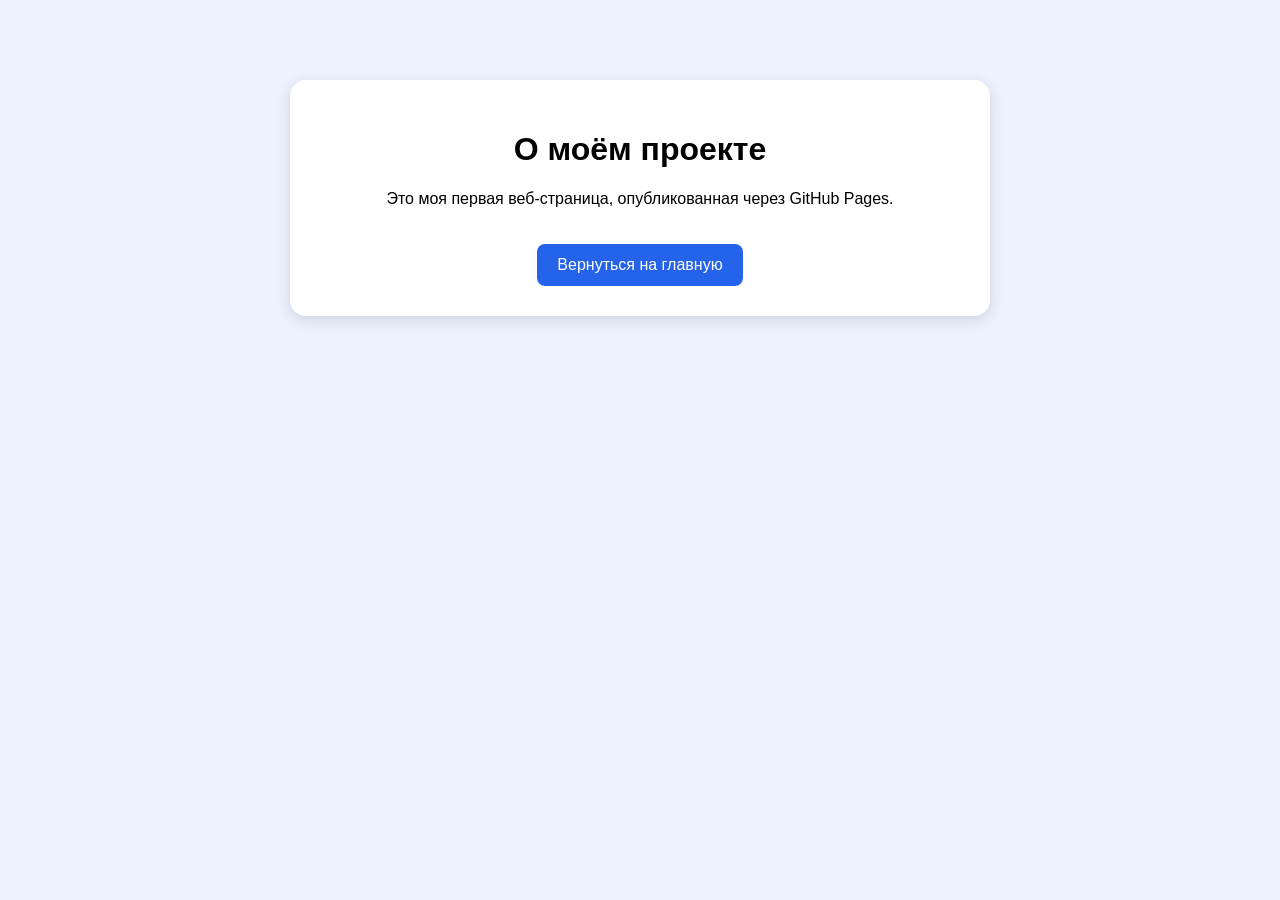
==== about.html @ 923e3d89 "Добавил страницу о проекте" ====
<!DOCTYPE html>
<html lang="ru">
<head>
  <meta charset="UTF-8">
  <title>О проекте</title>
  <link rel="stylesheet" href="styles.css">
</head>
<body>
  <div class="card">
    <h1>О моём проекте</h1>
    <p>Это моя первая веб-страница, опубликованная через GitHub Pages.</p>

    <a class="button" href="index.html">
      Вернуться на главную
    </a>
  </div>
</body>
</html>
---- styles.css ----
body {
  font-family: Arial, sans-serif;
  max-width: 700px;
  margin: 60px auto;
  padding: 20px;
  background: #eef2ff;
}

.card {
  padding: 30px;
  background: white;
  border-radius: 16px;
  text-align: center;
  box-shadow: 0 4px 15px #0002;
}

img {
  width: 250px;
  border-radius: 12px;
}

.button {
  display: inline-block;
  margin-top: 20px;
  padding: 12px 20px;
  color: white;
  background: #2563eb;
  border-radius: 8px;
  text-decoration: none;
}

.button:hover {
  background: #1d4ed8;
}
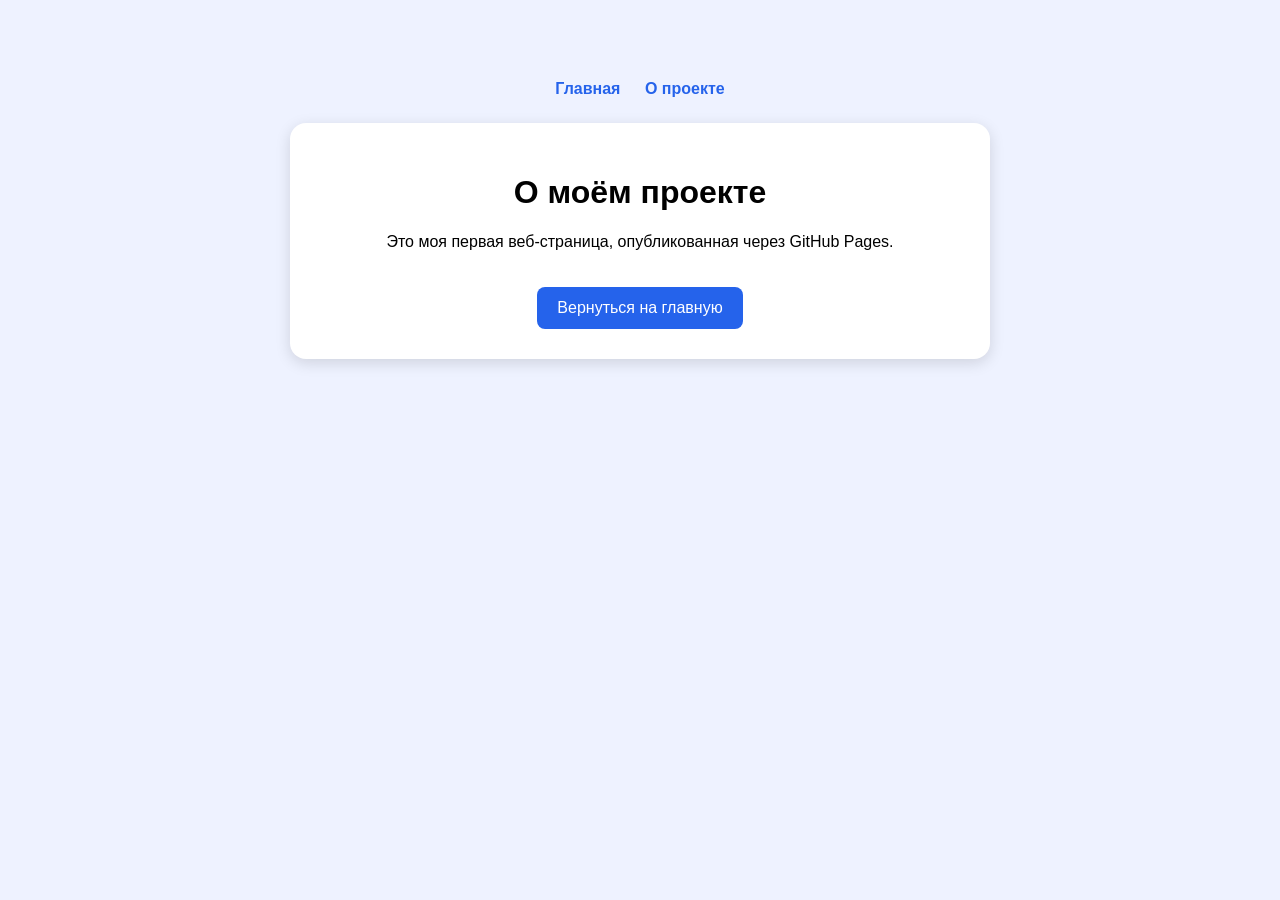
==== commit 06b96da5: "Добавил меню, карточки и интерактивную кнопку" ====
--- a/about.html
+++ b/about.html
@@ -6,6 +6,10 @@
   <link rel="stylesheet" href="styles.css">
 </head>
 <body>
+	<nav class="menu">
+  <a href="index.html">Главная</a>
+  <a href="about.html">О проекте</a>
+</nav>
   <div class="card">
     <h1>О моём проекте</h1>
     <p>Это моя первая веб-страница, опубликованная через GitHub Pages.</p>
--- a/styles.css
+++ b/styles.css
@@ -31,4 +31,35 @@
 
 .button:hover {
   background: #1d4ed8;
+}
+.menu {
+  margin-bottom: 25px;
+  text-align: center;
+}
+
+.menu a {
+  margin: 0 10px;
+  color: #2563eb;
+  text-decoration: none;
+  font-weight: bold;
+}
+
+.cards {
+  display: flex;
+  gap: 15px;
+  margin-top: 25px;
+}
+
+.feature {
+  flex: 1;
+  padding: 20px;
+  background: white;
+  border-radius: 12px;
+  text-align: center;
+}
+
+@media (max-width: 600px) {
+  .cards {
+    flex-direction: column;
+  }
 }
